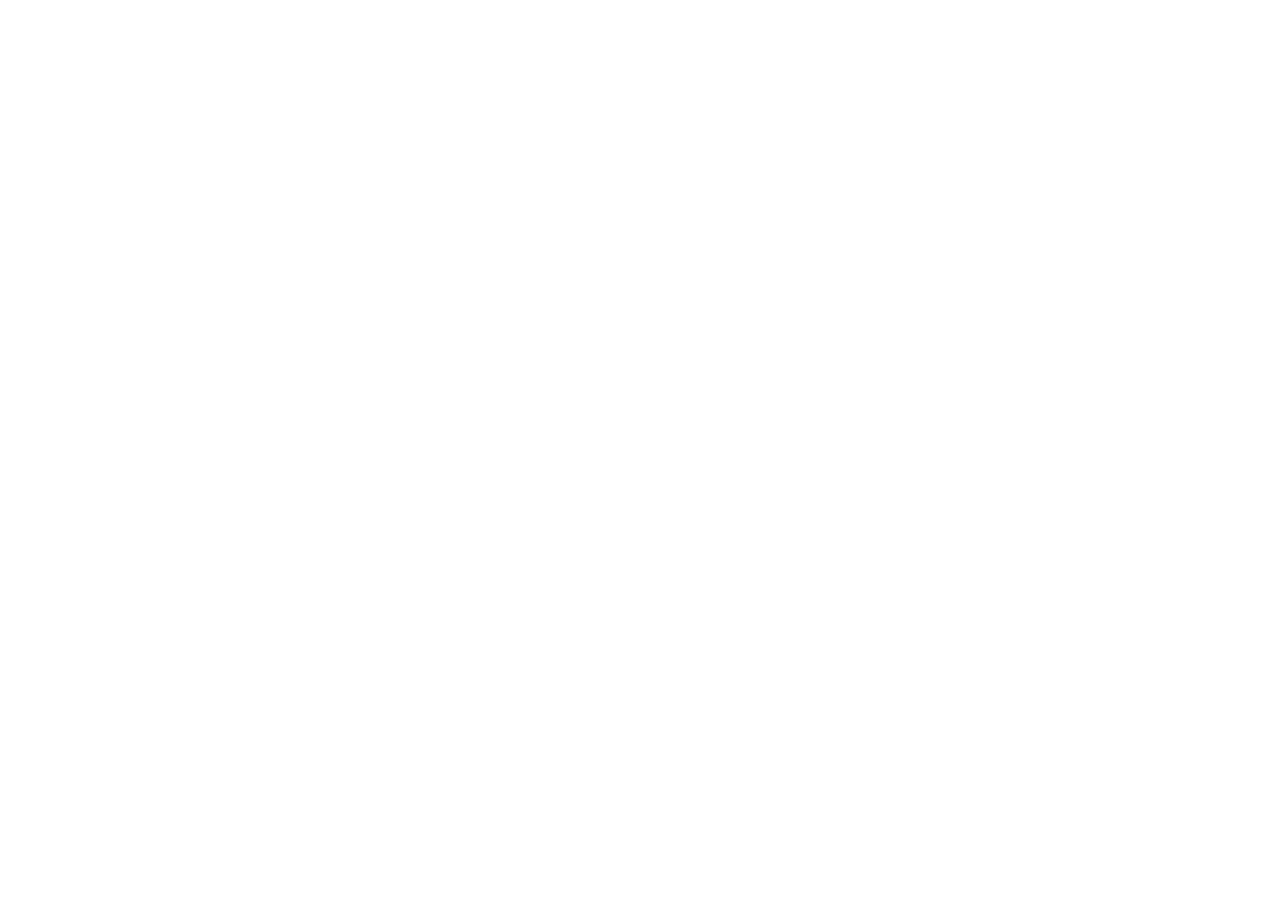
==== Calculator/index.html @ 25b32b16 "Added Calculator directory" ====
<!DOCTYPE html>
<html lang="en">
<head>
    <meta charset="UTF-8">
    <meta name="viewport" content="width=device-width, initial-scale=1.0">
    <title>My Calculator</title>
    <link rel="stylesheet" href="style.css">
    
</head>
<body>
    <div class="calc">

    </div>
    <script src="script.js"></script>
</body>
</html>
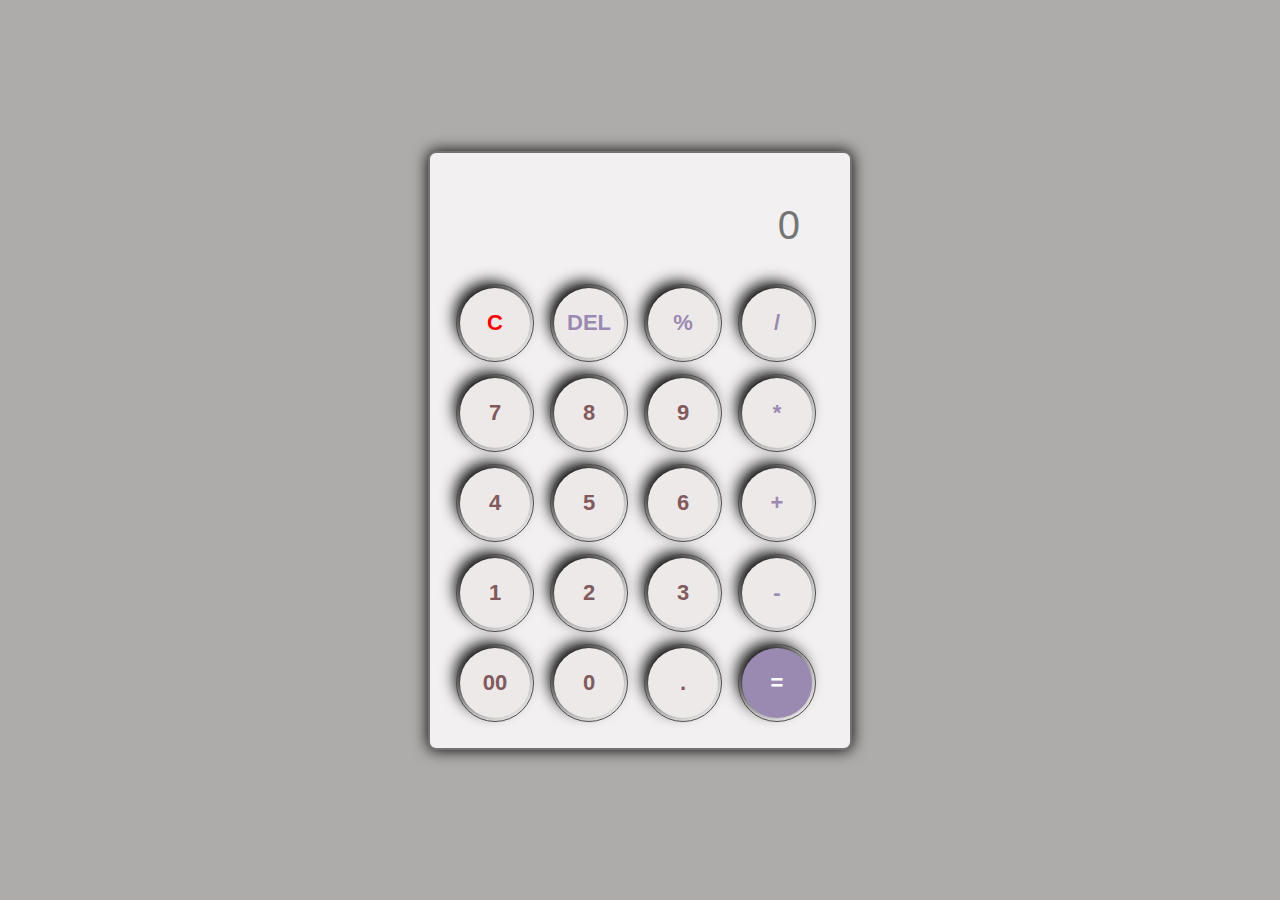
==== commit 16d8421a: "Calculator Finished" ====
--- a/Calculator/index.html
+++ b/Calculator/index.html
@@ -1,16 +1,47 @@
 <!DOCTYPE html>
-<html lang="en">
-<head>
+ <html lang="en">
+ <head>
     <meta charset="UTF-8">
     <meta name="viewport" content="width=device-width, initial-scale=1.0">
-    <title>My Calculator</title>
+    <title>Calculator</title>
     <link rel="stylesheet" href="style.css">
-    
-</head>
-<body>
+ </head>
+ <body>
     <div class="calc">
-
+    <div class="display">
+        <input id="inputBox" type="text" placeholder="0" disabled>
+    </div>
+    <div class="row">
+        <button type="button" style="color: red;" id="operator">C</button>
+        <button type="button" id="operator">DEL</button>
+        <button type="button" id="operator">%</button>
+        <button type="button" id="operator">/</button>
+    </div>
+    <div class="row">
+        <button type="button">7</button>
+        <button type="button">8</button>
+        <button type="button">9</button>
+        <button type="button"id="operator">*</button>
+    </div>
+    <div class="row">
+        <button type="button">4</button>
+        <button type="button">5</button>
+        <button type="button">6</button>
+        <button type="button"  id="operator">+</button>
+    </div>
+    <div class="row">
+        <button type="button">1</button>
+        <button type="button">2</button>
+        <button type="button">3</button>
+        <button type="button"  id="operator">-</button>
+    </div>
+    <div class="row">
+        <button type="button">00</button>
+        <button type="button">0</button>
+        <button type="button">.</button>
+        <button type="button" id="equal">=</button>
     </div>
     <script src="script.js"></script>
-</body>
-</html>+</div>
+ </body>
+ </html>
--- a/Calculator/style.css
+++ b/Calculator/style.css
@@ -0,0 +1,74 @@
+* {
+    margin: 0;
+    padding: 0;
+    box-sizing: border-box;
+}
+
+body {
+    min-height: 100vh;
+    width: 100%;
+    display: flex;
+    flex-direction: column;
+    justify-content: center;
+    align-items: center;
+    background-color: rgb(173, 172, 170)
+}
+
+.calc {
+    border: 2px solid rgb(116, 114, 114);
+    padding: 20px;
+    border-radius: 8px;
+    background-color: #f2f0f1;
+    box-shadow: 0 0 15px black;
+}
+
+.display input {
+    width: 360px;
+    border: 0px;
+    border-radius: 0px;
+    outline: none;
+    padding: 20px;
+    margin: 10px;
+    background: transparent;
+    font-size: 40px;
+    color: black;
+    text-align: right;
+    cursor: pointer;
+}
+
+
+input ::placeholder {
+    color: white;
+}
+
+.row button {
+    width: 70px;
+    height: 70px;
+    margin: 10px;
+    border-radius: 50%;
+    background: transparent;
+    background-color: #ede9e8;
+    color: #815a5d;
+    font-size: 22px;
+    font-weight: 600;
+    border: 0;
+    box-shadow: -5px -6px 15px #000;
+    outline: 1px solid rgb(80, 77, 77);
+    outline-offset: 3px;
+    cursor: pointer;
+}
+
+button:active {
+    background: black;
+    transform: translate(2px 2px);
+}
+
+#operator {
+    color: #9a8ab1;
+}
+
+
+#equal {
+    background-color: #9a8ab1;
+    color: white;
+}
